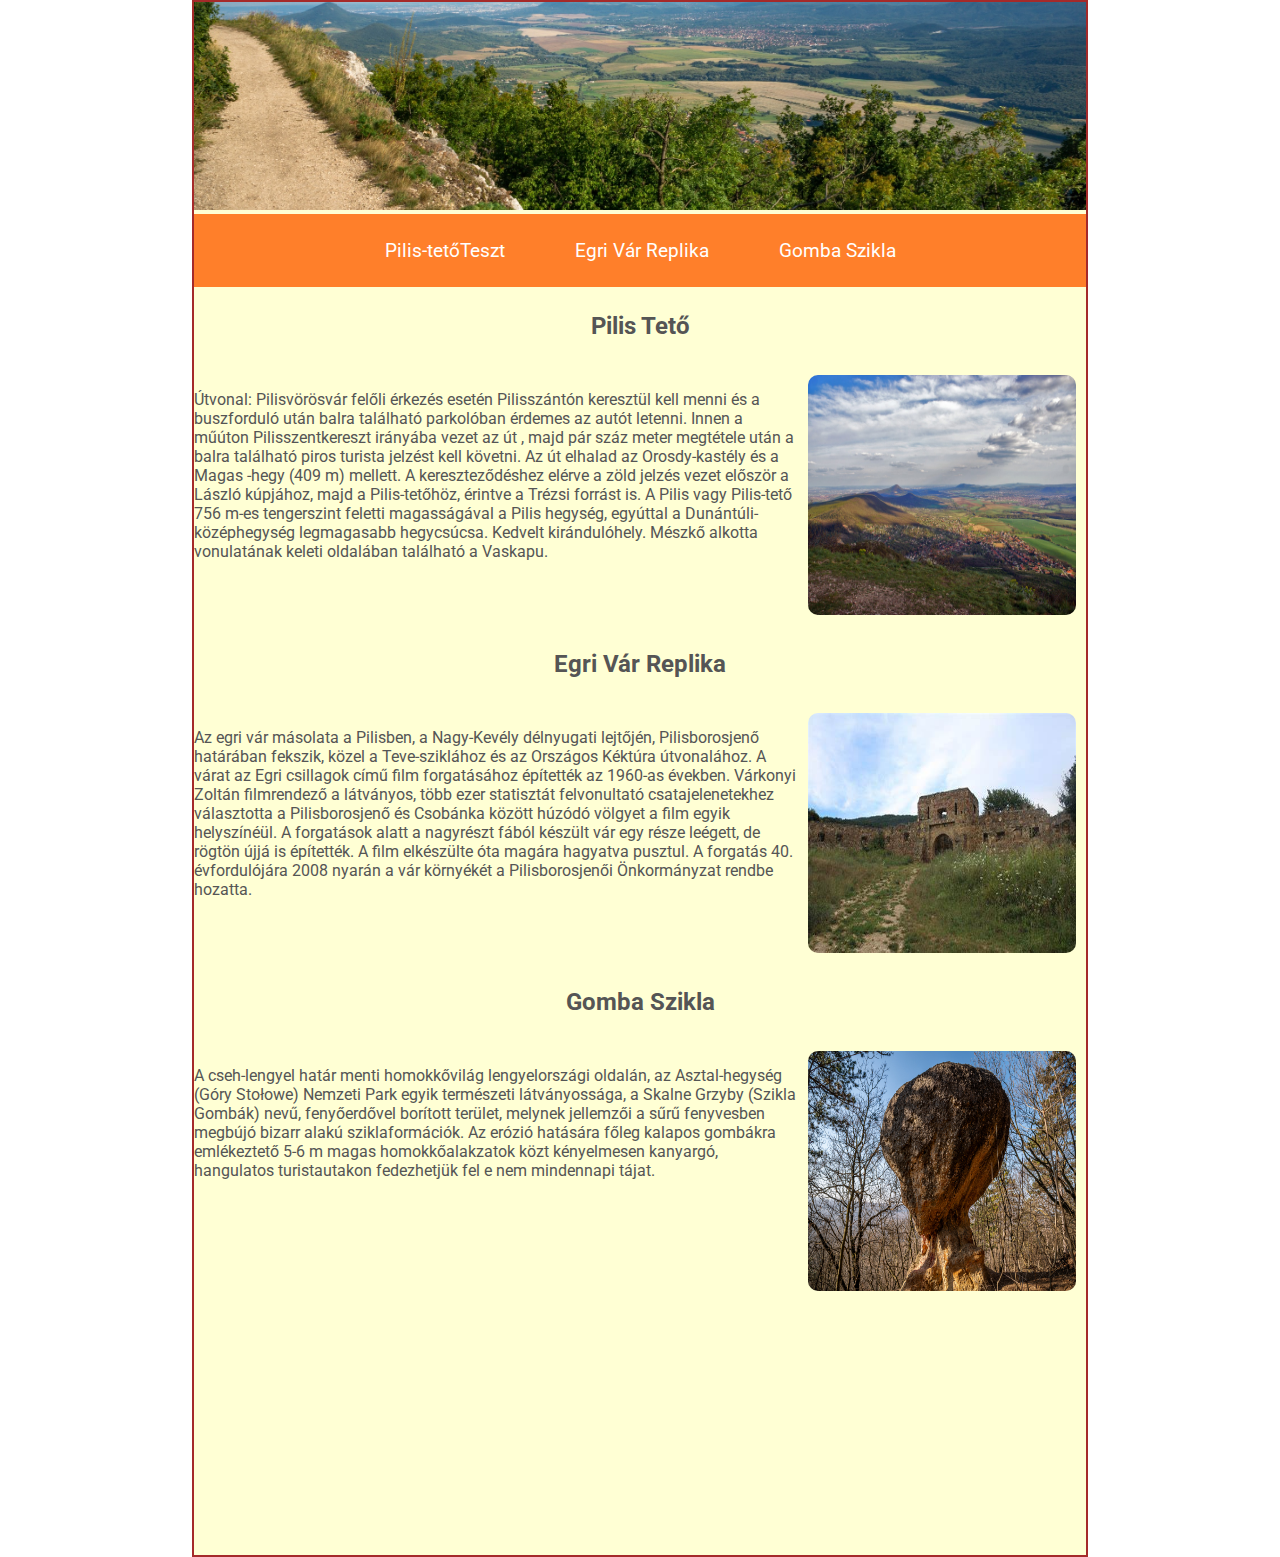
==== index.html @ 02187e70 "Helloka" ====
<!DOCTYPE html>
<html lang="en">

<head>
    <meta charset="UTF-8">
    <meta name="viewport" content="width=device-width, initial-scale=1.0">
    <title>Document</title>
    <link rel="stylesheet" href="styles/style.css">
</head>

<body>
    <div class="main">
        <img class="mainImg" src="img/pilis.jpg" alt="Itt a pilis gyerekek">
        <nav>
            <ul>
                <a href="#content1">
                    <li>Pilis-tetőTeszt</li>
                </a>
                <a href="#content2">
                    <li>Egri Vár Replika</li>
                </a>
                <a href="#content3">
                    <li>Gomba Szikla</li>
                </a>
            </ul>
        </nav>
        <div class="section">
            <h2>Pilis Tető</h2>
            <div class="content" id="content1">
                <p>Útvonal: Pilisvörösvár felőli érkezés esetén Pilisszántón keresztül kell menni és a buszforduló után
                    balra található parkolóban érdemes az autót letenni. Innen a műúton Pilisszentkereszt irányába vezet
                    az út , majd pár száz meter megtétele után a balra található piros turista jelzést kell követni. Az
                    út elhalad az Orosdy-kastély és a Magas -hegy (409 m) mellett. A kereszteződéshez elérve a zöld
                    jelzés vezet először a László kúpjához, majd a Pilis-tetőhöz, érintve a Trézsi forrást is. A Pilis
                    vagy Pilis-tető 756 m-es tengerszint feletti magasságával a Pilis hegység, egyúttal a
                    Dunántúli-középhegység legmagasabb hegycsúcsa. Kedvelt kirándulóhely. Mészkő alkotta vonulatának
                    keleti oldalában található a Vaskapu.</p>
                <img src="img/pilisteto.png" alt="pilis látványosság egy található itt!">
            </div>

            <div class="section" id="content2">
                <h2>Egri Vár Replika</h2>
                <div class="content">
                    <p>Az egri vár másolata a Pilisben, a Nagy-Kevély délnyugati lejtőjén, Pilisborosjenő határában fekszik, közel a Teve-sziklához és az Országos Kéktúra útvonalához. A várat az Egri csillagok című film forgatásához építették az 1960-as években. Várkonyi Zoltán filmrendező a látványos, több ezer statisztát felvonultató csatajelenetekhez választotta a Pilisborosjenő és Csobánka között húzódó völgyet a film egyik helyszínéül. A forgatások alatt a nagyrészt fából készült vár egy része leégett, de rögtön újjá is építették. A film elkészülte óta magára hagyatva pusztul. A forgatás 40. évfordulójára 2008 nyarán a vár környékét a Pilisborosjenői Önkormányzat rendbe hozatta.</p>
                    <img src="img/egirvar.png" alt="Itt meg az egri vár pilisben!">
                </div>
            </div>
            <div class="section" id="content3">
                <h2>Gomba Szikla</h2>
                <div class="content">
                    <p>A cseh-lengyel határ menti homokkővilág lengyelországi oldalán, az Asztal-hegység (Góry Stołowe) Nemzeti Park egyik természeti látványossága, a Skalne Grzyby (Szikla Gombák) nevű, fenyőerdővel borított terület, melynek jellemzői a sűrű fenyvesben megbújó bizarr alakú sziklaformációk. Az erózió hatására főleg kalapos gombákra emlékeztető 5-6 m magas homokkőalakzatok közt kényelmesen kanyargó, hangulatos turistautakon fedezhetjük fel e nem mindennapi tájat.</p>
                    <img src="img/gombaszikla.png" alt="Gombaszikla boyz">
                </div>
            </div>
        </div>
        <footer>
            <iframe src="https://www.google.com/maps/embed?pb=!1m18!1m12!1m3!1d10737.424993842911!2d18.87582413192597!3d47.71633445103921!2m3!1f0!2f0!3f0!3m2!1i1024!2i768!4f13.1!3m3!1m2!1s0x476a7c71a7bfaf83%3A0xa00c42b8575e3b0!2sPilisszentkereszt%2C%20Dobog%C3%B3k%C5%91%2C%202099!5e0!3m2!1shu!2shu!4v1739804666538!5m2!1shu!2shu"  style="border:0;" allowfullscreen="" loading="lazy" referrerpolicy="no-referrer-when-downgrade"></iframe>
        </footer>
    </div>
</body>

</html>
---- styles/style.css ----
@import url('https://fonts.googleapis.com/css2?family=Roboto:wght@400;700&display=swap');
*{
    box-sizing: border-box;
    margin: 0;
    padding: 0;
    font-family: 'Roboto';
    scroll-behavior: smooth;
}

.main{
    width: 70%;
    border: 2px solid brown;
    margin: auto;
    background-color: #FFFFD4;
}

.mainImg{
    width: 100%;
    height: 13rem;
    object-fit: cover;
}
nav{
    width: 100%;
    margin: auto;
    background-color: #FF7F2A;
    color: white;
}
ul {
    list-style: none;
    display: flex;
    justify-content: center;
    align-items: center;
    gap: 20px;
}
a{
    text-decoration: none;
    color: inherit;
    font-size: 1.2rem;
    margin: 25px;
    transition: all 0.5s ease;
}
a:hover{
    transform: scale(1.2);
    transition: all 0.5s ease;
    color: #BF153F;
}
li{
    display: inline;
}

h2{
    text-align: center;
    padding: 25px;
}

.section{
    color: #555;
}
.content{
    display: flex;
}
.content p {
    margin-top: 25px;
}
.content img{
    width: 30%;
    margin-left: 10px;
    border-radius: 10px;
    height: 15rem;
    margin: 10px;
}

iframe{
    width: 100%;
    height: 250px;
}
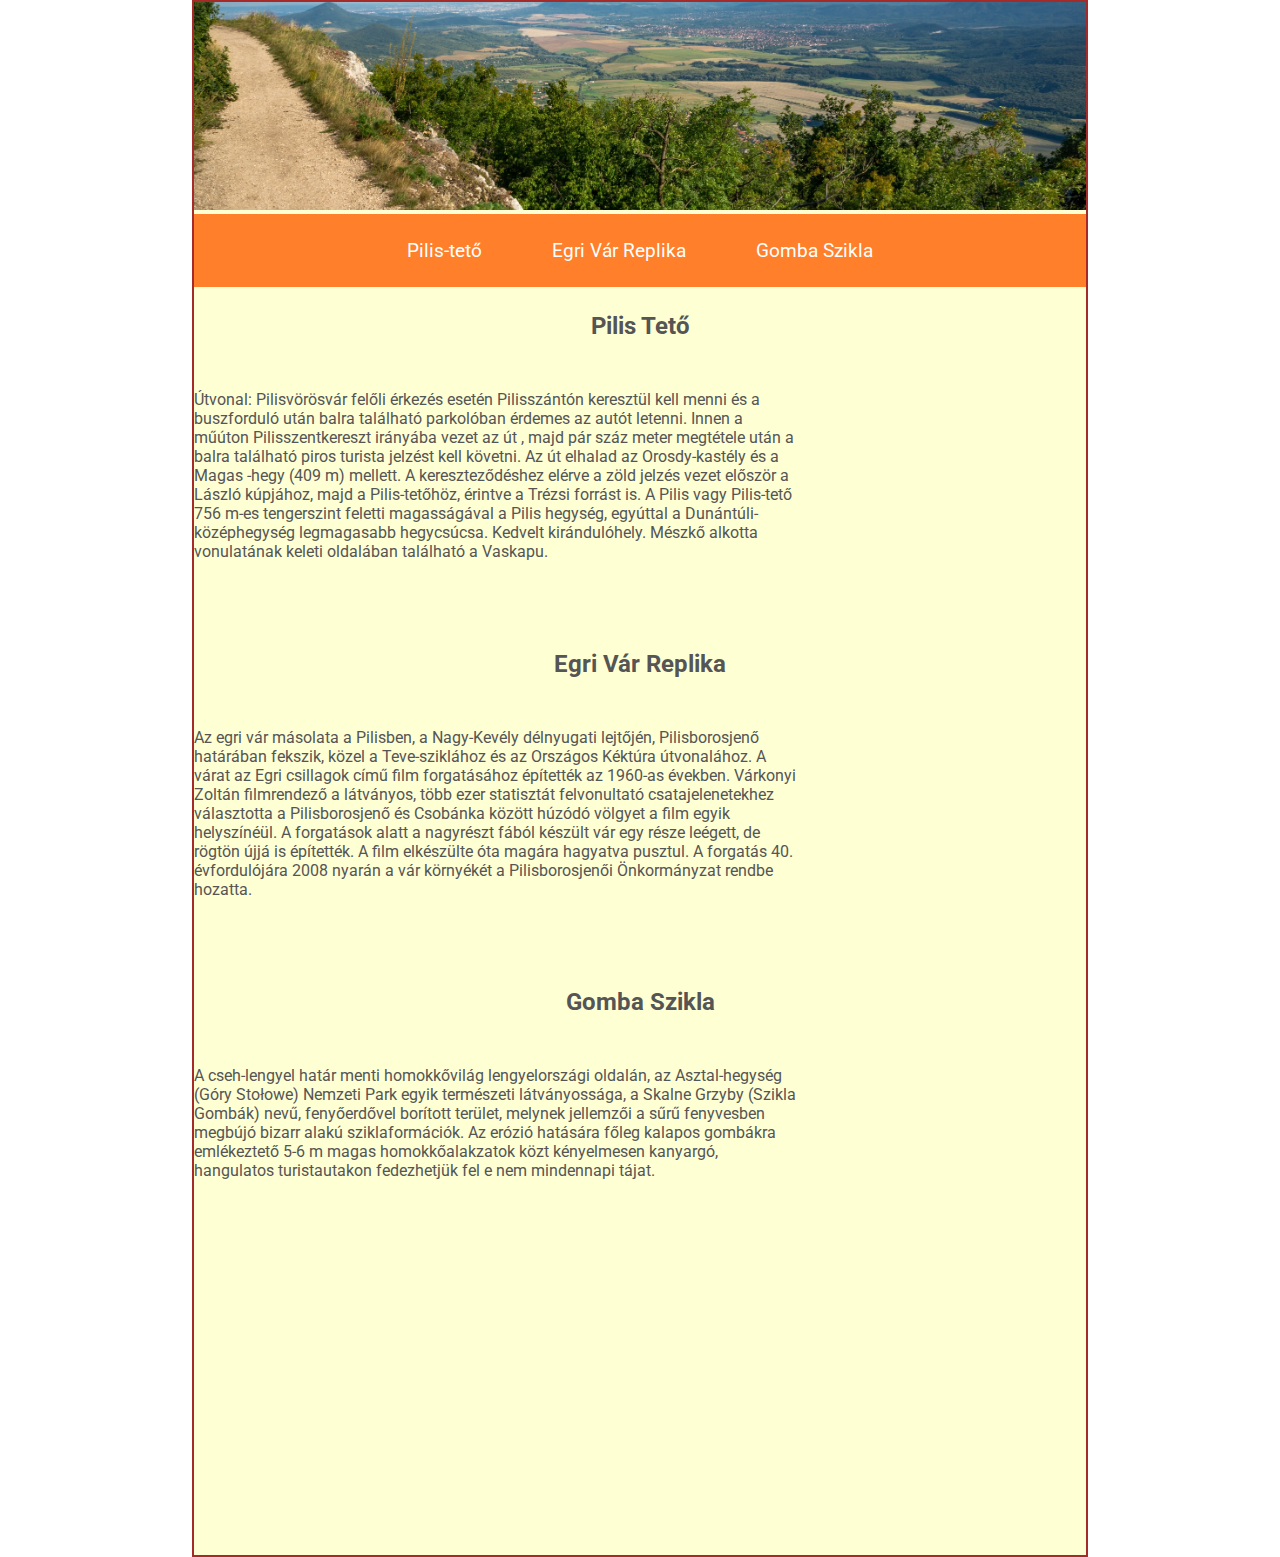
==== commit f3db4a71: "Hello cuj commit vagyok" ====
--- a/index.html
+++ b/index.html
@@ -14,7 +14,7 @@
         <nav>
             <ul>
                 <a href="#content1">
-                    <li>Pilis-tetőTeszt</li>
+                    <li>Pilis-tető</li>
                 </a>
                 <a href="#content2">
                     <li>Egri Vár Replika</li>
--- a/styles/style.css
+++ b/styles/style.css
@@ -41,9 +41,20 @@
     transition: all 0.5s ease;
 }
 a:hover{
-    transform: scale(1.2);
-    transition: all 0.5s ease;
     color: #BF153F;
+    animation-name: linkHover;
+    animation-duration: 0.5s;
+}
+
+
+
+@keyframes linkHover{
+    0% {transform: rotate(0deg);}
+    20% {transform: rotate(-10deg);}
+    40%{transform: rotate(0deg);}
+    60% {transform: rotate(10deg);}
+    80%{transform: rotate(0deg);}
+    100%{transform: rotate(0deg);}
 }
 li{
     display: inline;
@@ -63,12 +74,28 @@
 .content p {
     margin-top: 25px;
 }
-.content img{
+.content img {
     width: 30%;
     margin-left: 10px;
     border-radius: 10px;
     height: 15rem;
     margin: 10px;
+    opacity: 0;
+    transform: translateX(-50px);
+    animation: fadeInSlide 1s ease-out forwards;
+}
+
+@keyframes fadeInSlide {
+    from {
+        opacity: 0;
+        transform: translateX(-50px);
+        transform: translateY(150px)
+    }
+    to {
+        opacity: 1;
+        transform: translateX(0);
+        transform: translateY(0);
+    }
 }
 
 iframe{
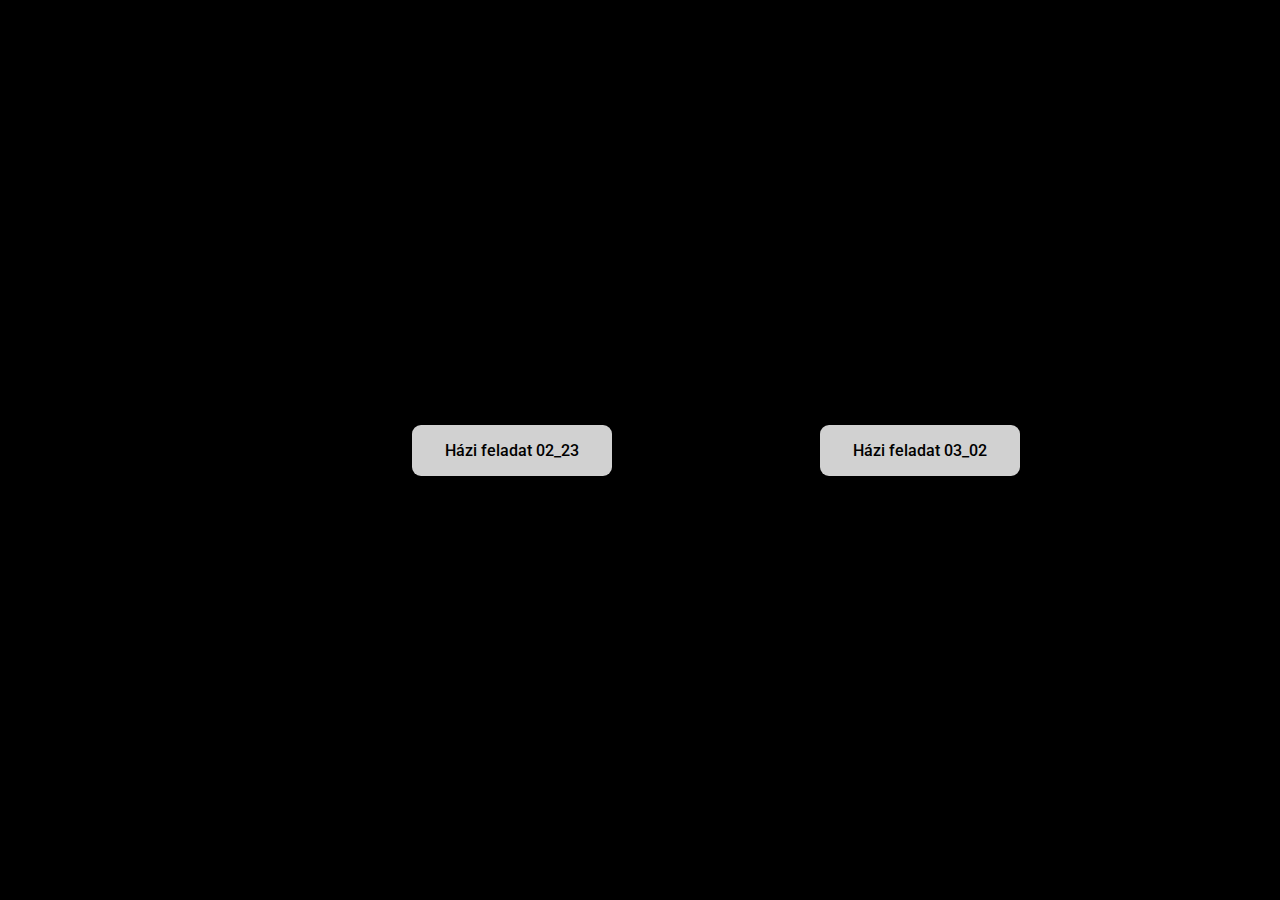
==== commit 913818bf: "Menu display update" ====
--- a/index.html
+++ b/index.html
@@ -1,62 +1,19 @@
 <!DOCTYPE html>
-<html lang="en">
-
+<html lang="hu">
 <head>
     <meta charset="UTF-8">
     <meta name="viewport" content="width=device-width, initial-scale=1.0">
     <title>Document</title>
-    <link rel="stylesheet" href="styles/style.css">
+    <link rel="stylesheet" href="styles/index.css">
+    <meta name="description" content="My essental homeworks, all in one place.">
 </head>
-
 <body>
-    <div class="main">
-        <img class="mainImg" src="img/pilis.jpg" alt="Itt a pilis gyerekek">
-        <nav>
-            <ul>
-                <a href="#content1">
-                    <li>Pilis-tető</li>
-                </a>
-                <a href="#content2">
-                    <li>Egri Vár Replika</li>
-                </a>
-                <a href="#content3">
-                    <li>Gomba Szikla</li>
-                </a>
-            </ul>
-        </nav>
-        <div class="section">
-            <h2>Pilis Tető</h2>
-            <div class="content" id="content1">
-                <p>Útvonal: Pilisvörösvár felőli érkezés esetén Pilisszántón keresztül kell menni és a buszforduló után
-                    balra található parkolóban érdemes az autót letenni. Innen a műúton Pilisszentkereszt irányába vezet
-                    az út , majd pár száz meter megtétele után a balra található piros turista jelzést kell követni. Az
-                    út elhalad az Orosdy-kastély és a Magas -hegy (409 m) mellett. A kereszteződéshez elérve a zöld
-                    jelzés vezet először a László kúpjához, majd a Pilis-tetőhöz, érintve a Trézsi forrást is. A Pilis
-                    vagy Pilis-tető 756 m-es tengerszint feletti magasságával a Pilis hegység, egyúttal a
-                    Dunántúli-középhegység legmagasabb hegycsúcsa. Kedvelt kirándulóhely. Mészkő alkotta vonulatának
-                    keleti oldalában található a Vaskapu.</p>
-                <img src="img/pilisteto.png" alt="pilis látványosság egy található itt!">
-            </div>
-
-            <div class="section" id="content2">
-                <h2>Egri Vár Replika</h2>
-                <div class="content">
-                    <p>Az egri vár másolata a Pilisben, a Nagy-Kevély délnyugati lejtőjén, Pilisborosjenő határában fekszik, közel a Teve-sziklához és az Országos Kéktúra útvonalához. A várat az Egri csillagok című film forgatásához építették az 1960-as években. Várkonyi Zoltán filmrendező a látványos, több ezer statisztát felvonultató csatajelenetekhez választotta a Pilisborosjenő és Csobánka között húzódó völgyet a film egyik helyszínéül. A forgatások alatt a nagyrészt fából készült vár egy része leégett, de rögtön újjá is építették. A film elkészülte óta magára hagyatva pusztul. A forgatás 40. évfordulójára 2008 nyarán a vár környékét a Pilisborosjenői Önkormányzat rendbe hozatta.</p>
-                    <img src="img/egirvar.png" alt="Itt meg az egri vár pilisben!">
-                </div>
-            </div>
-            <div class="section" id="content3">
-                <h2>Gomba Szikla</h2>
-                <div class="content">
-                    <p>A cseh-lengyel határ menti homokkővilág lengyelországi oldalán, az Asztal-hegység (Góry Stołowe) Nemzeti Park egyik természeti látványossága, a Skalne Grzyby (Szikla Gombák) nevű, fenyőerdővel borított terület, melynek jellemzői a sűrű fenyvesben megbújó bizarr alakú sziklaformációk. Az erózió hatására főleg kalapos gombákra emlékeztető 5-6 m magas homokkőalakzatok közt kényelmesen kanyargó, hangulatos turistautakon fedezhetjük fel e nem mindennapi tájat.</p>
-                    <img src="img/gombaszikla.png" alt="Gombaszikla boyz">
-                </div>
-            </div>
+    <div id="mainWrap">
+        <h2>Házifeladatok</h2>
+        <div id="buttonWrap">
+            <a href="hf_02_23/elephants.html"><button id="hf1">Házi feladat 02_23</button></a>
+            <a href="hf_03_02/grid.html"><button id="hf2">Házi feladat 03_02</button></a>
         </div>
-        <footer>
-            <iframe src="https://www.google.com/maps/embed?pb=!1m18!1m12!1m3!1d10737.424993842911!2d18.87582413192597!3d47.71633445103921!2m3!1f0!2f0!3f0!3m2!1i1024!2i768!4f13.1!3m3!1m2!1s0x476a7c71a7bfaf83%3A0xa00c42b8575e3b0!2sPilisszentkereszt%2C%20Dobog%C3%B3k%C5%91%2C%202099!5e0!3m2!1shu!2shu!4v1739804666538!5m2!1shu!2shu"  style="border:0;" allowfullscreen="" loading="lazy" referrerpolicy="no-referrer-when-downgrade"></iframe>
-        </footer>
     </div>
 </body>
-
 </html>--- a/styles/index.css
+++ b/styles/index.css
@@ -0,0 +1,45 @@
+@import url('https://fonts.googleapis.com/css2?family=Roboto:ital,wght@0,100..900;1,100..900&display=swap');
+
+
+*{
+    margin: 0;
+    padding: 0;
+    box-sizing: border-box;
+    font-family: Roboto;
+}
+
+#mainWrap{
+    width: 100vw;
+    height: 100vh;
+    background-color: rgb(0, 0, 0);
+    display: flex;
+    align-items: center;
+    justify-content: center;
+}
+#buttonWrap{
+    display: flex;
+    justify-content:space-evenly;
+    align-items: center;
+    height: 80%;
+    width: 80%;
+
+}
+button{
+    padding-left: 33px;
+    padding-right: 33px;
+    padding-bottom: 16px;
+    padding-top: 16px;
+    border-radius: 9px;
+    background: #d1d1d1;
+    border: none;
+    text-align: center;
+    cursor: pointer;
+    transition: 0.4s;
+    font-size: 1rem;
+    font-weight: 500;
+}
+
+button:hover{
+    transform: scale(1.1);
+    background: #fff;
+}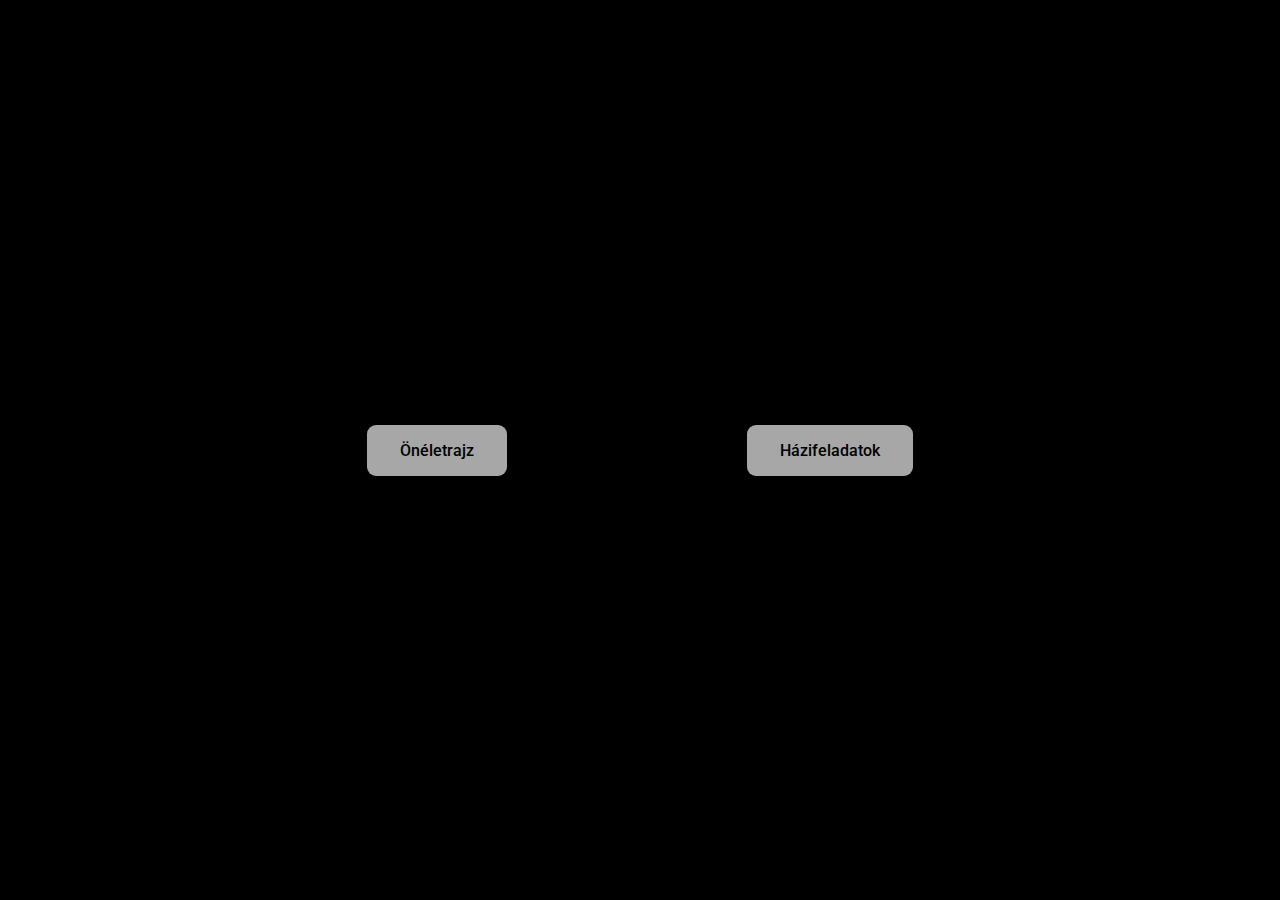
==== commit b92e505f: "Pushing hf 03.10" ====
--- a/index.html
+++ b/index.html
@@ -1,19 +1,34 @@
 <!DOCTYPE html>
 <html lang="hu">
+
 <head>
     <meta charset="UTF-8">
     <meta name="viewport" content="width=device-width, initial-scale=1.0">
     <title>Document</title>
     <link rel="stylesheet" href="styles/index.css">
-    <meta name="description" content="My essental homeworks, all in one place.">
+    <meta name="description" content="My personal github.io to display my works">
 </head>
+
 <body>
     <div id="mainWrap">
-        <h2>Házifeladatok</h2>
         <div id="buttonWrap">
-            <a href="hf_02_23/elephants.html"><button id="hf1">Házi feladat 02_23</button></a>
-            <a href="hf_03_02/grid.html"><button id="hf2">Házi feladat 03_02</button></a>
+            <a href="#" id="cvLink"><button id="hf1">Önéletrajz</button></a>
+            <a href="homeworks.html"><button id="hf2">Házifeladatok</button></a>
         </div>
     </div>
+    <script>
+        document.getElementById('cvLink').addEventListener('click', function(event) {
+            event.preventDefault();
+            var password = prompt('Kérem adja meg a jelszót:');
+            var encodedPassword = 'eW91clBhc3N3b3Jk'; 
+            var decodedPassword = atob(encodedPassword); 
+            if (password === decodedPassword) {
+                window.location.href = 'cv';
+            } else {
+                alert('Helytelen jelszó!');
+            }
+        });
+    </script>
 </body>
+
 </html>--- a/styles/index.css
+++ b/styles/index.css
@@ -18,17 +18,14 @@
 }
 #buttonWrap{
     display: flex;
+    margin: auto;
     justify-content:space-evenly;
     align-items: center;
     height: 80%;
     width: 80%;
-
 }
 button{
-    padding-left: 33px;
-    padding-right: 33px;
-    padding-bottom: 16px;
-    padding-top: 16px;
+    padding: 16px 33px 16px 33px;
     border-radius: 9px;
     background: #d1d1d1;
     border: none;
@@ -37,9 +34,11 @@
     transition: 0.4s;
     font-size: 1rem;
     font-weight: 500;
+    opacity: 0.8;
 }
 
 button:hover{
     transform: scale(1.1);
     background: #fff;
+    opacity: 1;
 }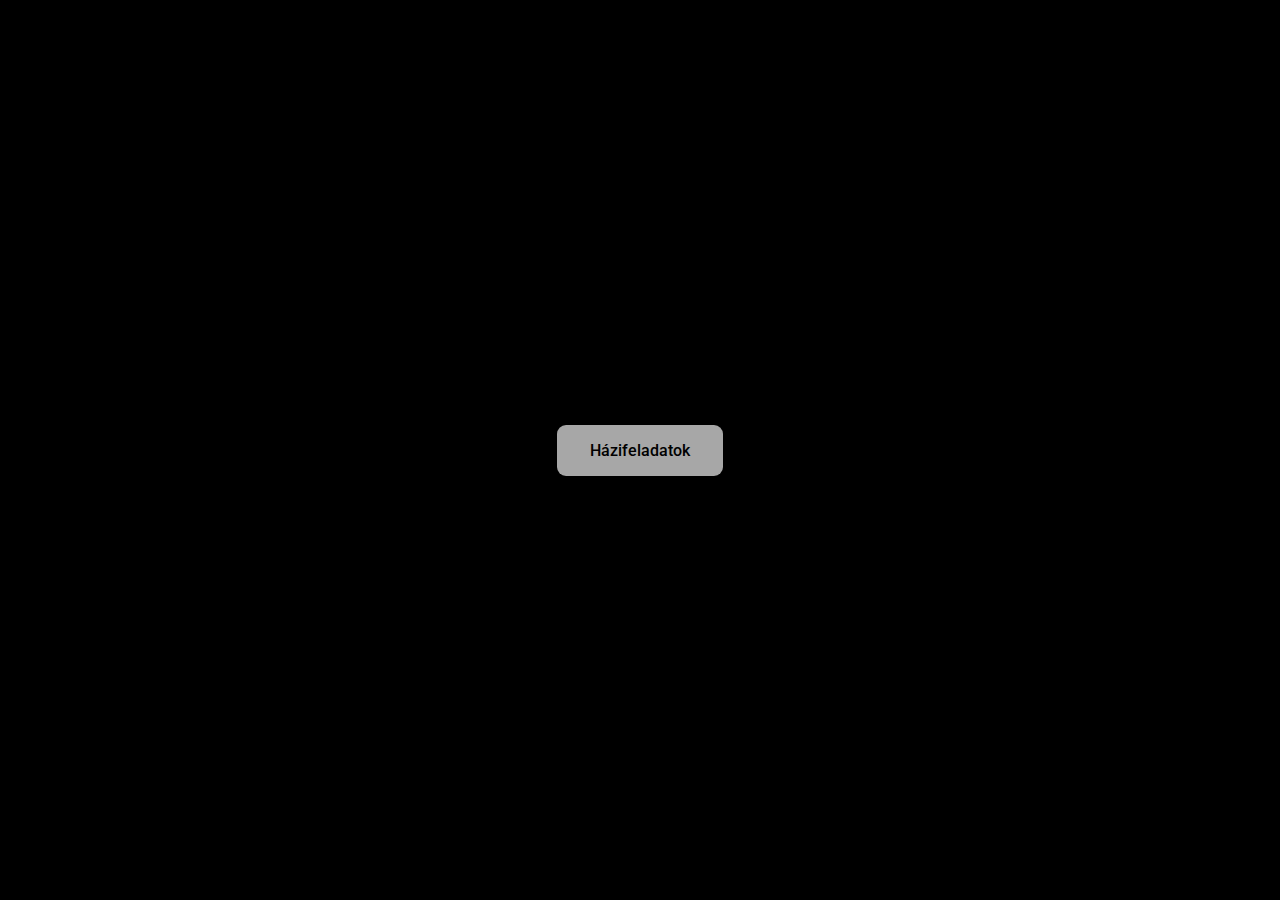
==== commit 5aaeae0c: "final changes" ====
--- a/index.html
+++ b/index.html
@@ -12,7 +12,7 @@
 <body>
     <div id="mainWrap">
         <div id="buttonWrap">
-            <a href="#" id="cvLink"><button id="hf1">Önéletrajz</button></a>
+            <!-- <a href="#" id="cvLink"><button id="hf1">Önéletrajz</button></a> -->
             <a href="homeworks.html"><button id="hf2">Házifeladatok</button></a>
         </div>
     </div>
